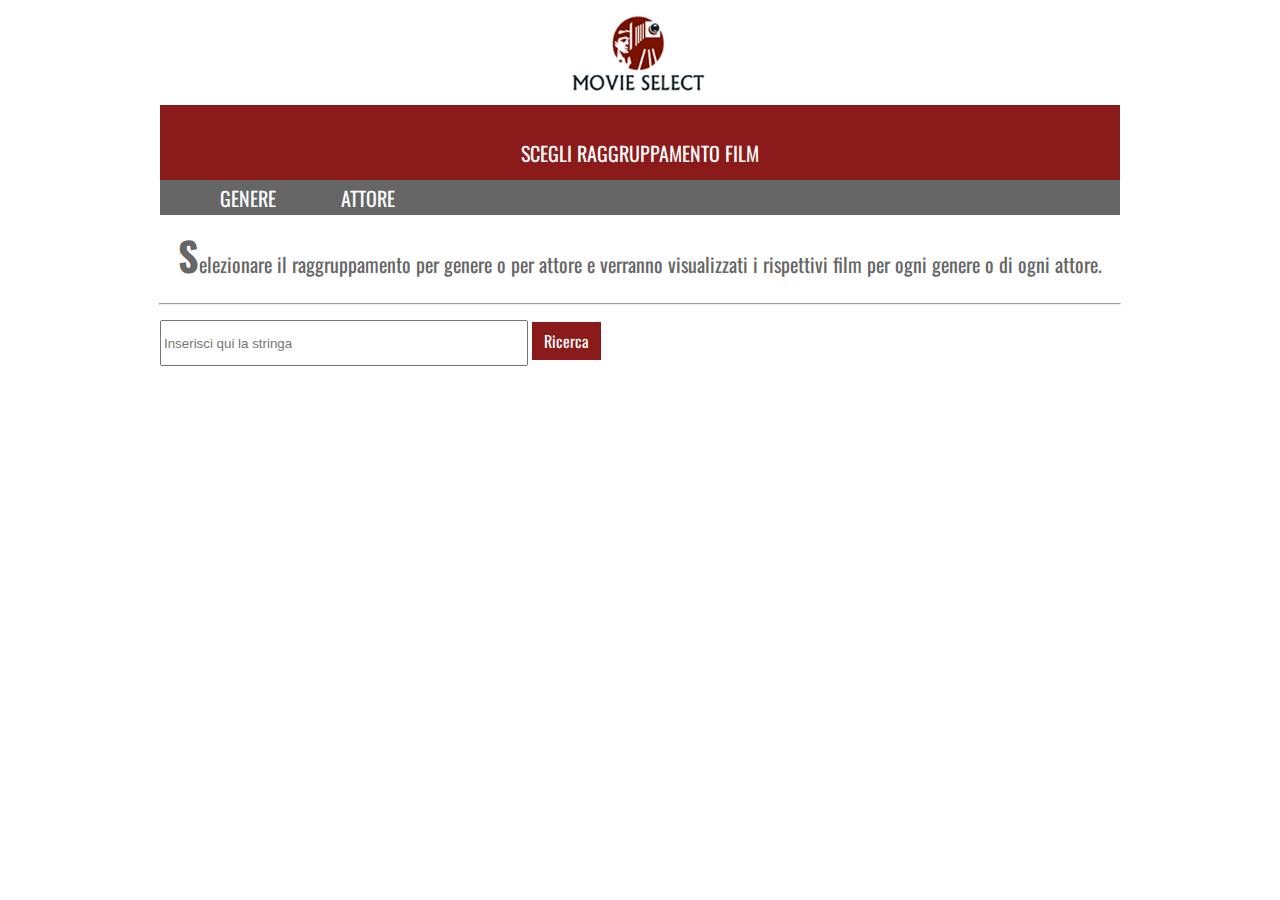
==== Filmboard/filmboard.html @ 56355467 "working on filmboard layout" ====
<!DOCTYPE html>
<html>
    <head>
        <title>Elenco film</title>
        <meta name="author" content="Marco,Riccardo,Luca">
        <link rel=stylesheet href="filmboard.css" type="text/css">
        <link rel="stylesheet" type="text/css" href="http://fonts.googleapis.com/css?family=Droid Sans">
        <link rel="icon" href="../covers/iconap.ico">
        <link href="https://fonts.googleapis.com/css?family=Open+Sans|Oswald" rel="stylesheet"> 
        <script type="text/javascript" language="javascript" src="https://code.jquery.com/jquery-3.2.1.js"></script>
        <script type="text/javascript" language="javascript" src="..\DB.js"></script>
    </head>
    <body onload="carica()">
        <div id="container">
            <center><a class="logo" href="../Homepage/Homepage.html"><img src=".\Icons\logo1.png"></a></center>       
            <div class="top" id="top-bar">
                <center><h1>Scegli raggruppamento film</h1></center>
            </div>
            <div id="nav">
                <ul class="list">
                    <li class="list__item">
                        <input type="radio" class="radio-btn" name="choice" id="inputGenere" />
                        <label for="a-opt" class="label" id="genere">Genere</label>
                    </li>
                    <li class="list__item">
                        <input type="radio" class="radio-btn" name="choice" id="inputAttore" />
                        <label for="b-opt" class="label" id="attore">Attore</label>
                    </li>
                </ul>
            </div>
            <div class="description">
                Selezionare il raggruppamento per genere o per attore e verranno visualizzati
                i rispettivi film per ogni genere o di ogni attore.
            </div>
            <hr class="hr"></hr>
        </div>


        <div class="middle" id="middle">
            <!--contenitore per le copertine -->
            <div id="contenitore"></div>
            <!--contenitore per la search bar -->
            <div id="searchbar">
              <input id="sbarinput" type="text" placeholder="Inserisci qui la stringa" maxlength="30">
              <span id="searchbutton">Ricerca</span>
            </div>
            <!--contenitore per la descrizione del film -->
            <div class="filmdescr" id="filmdescr"></div>
        </div>
    </body>
</html>
---- Filmboard/filmboard.css ----
body{
    background-color: white;
    margin: 0;
    padding: 0;
    color: #fff;
    font-family: 'Oswald', sans-serif;
}
h1{
    text-transform:uppercase;
    font-weight:normal;
    font-size: 20px;
}
h2{
    font-weight:normal;
    padding-left: 1%;
}
/*nav{
    top: 0;
    position: fixed;
    width: 100%;
    height: 200px;
    background-color: #fff;
}*/

/*.top{
    height: 100px;
    background-color:rgb(139,26,26);
    display: flex;
    margin-left: auto;
    margin-right: auto;
    justify-content: center;
    align-items: center;
    max-width: 960px;
}*/
#container{
    top: 0;
    position: fixed;
    width: 100%;
    background-color: white;
}
#top-bar{
    width:920px;
    height: 35px;
    padding:20px;
    background: rgb(139,26,26);
    margin-left: auto;
    margin-right: auto;
}
#top-bar h1  {color:white;}

#nav{
    width:960px;
    height: 35px;
    background:#666;
    color:#fff;
    margin-left: auto;
    margin-right: auto;
}
#nav ul{
    display: flex;
    height:35px;
    align-items: center;
    list-style-type: none;
    margin: 0;
}
#nav li:hover{
    height: 35px;
    background:#333;
}
.logo{
    display: inline-block;
    cursor: pointer;
    height: 100px;
    width: 160px;
}
.logo img{
    height: 100px;
    width: 160px;
    margin: auto;
}

.description {
    font-size: 20px;
    text-align: center;
    padding: 10px;
    padding-left: 0px;
    padding-right: 0px;
    color:#666;
    width: 960px;
    margin-left: auto;
    margin-right: auto;
    }
.description::first-letter{
    font-size: 40px;
    font-weight: bolder;
}

.hr{color:#666;
    text-align: center;
    width: 960px;
    margin-left: auto;
    margin-right: auto;
}

.halfhr{
    color:#666;
    width:450px;
    float:left;
}

.middle {
    /*padding-top: 15px;*/
    width: 960px;
    margin: auto;
    color: black;
    margin-top: 320px;
}

.group_name{
    width:500px;
    display: inline-block;
}

#contenitore{
  width: 500px;
  float: left;
  display: inline-block;
}

#filmdescr{
    width: 450px;
    height:auto;
    overflow: hidden;
    float: left;
    display:inline-block;
    margin-top:60px;
    right: 300px;
    border: 2px solid white;
    position: fixed;
    /*bisogna sistemare la posizione fissa*/
}

/***attributi della searchbar***/
#searchbar{
  width: 450px;
  height: 40px;
  display: inline-block;
}
#sbarinput{
  width: 360px;
  height: 40px;
  font-size: 19;
  /*display: none;*/
}
#searchbutton{
  width: 80px;
  height: 40px;
  padding: 7px 12px;
  /*display: none;*/
  color: white;
  background-color: rgb(139,26,26);
  font-size: 22;
  text-align: center;
  cursor:pointer;
}
#searchbutton:hover{
  background-color: rgb(47,79,79);
  box-shadow: 0px 0px 8px 3px rgb(0,0,0,0.3);
}
#barinfo{
  font-size: 19;
  color:#666;
}
#barinfo::first-letter{
    font-size: 25px;
    font-weight: bolder;
}


.descr_icon{
    display:inline-block;
    margin:auto;
}

.middle ul{
    list-style-type: none;
    margin: 0;
    padding: 0;
    overflow: hidden;
}
/*immagini locandina ridimensionate tutte alla stessa altezza e larghezza*/
.filming img{
    widows: 220px;; 
    height:242px;
}
.filming img:hover{
    width:185px;
    height:252px;
}

.film_icon li {
    padding: 10px;
    padding-left: 2px;
    padding-right: 2px;
    display: inline-block;
    cursor: pointer;
}
.film_icon li:first-of-type{
    padding-left: 0;
}

.list {
    -webkit-box-flex: 0;
    -ms-flex: 0 20rem;
    flex: 0 20rem;
  }

.list__item {
    position: relative;
    margin-right: 25px;
}

.radio-btn {
    display: none;
}

.label {
    display: flex;
    align-items: center;
    padding-right: 20px;
    padding-left: 20px;
    color: #fff;
    font-size: 1.25rem;
    text-transform: uppercase;
    cursor: pointer;
}
.label::before {
    display: block;
    height: 1.125rem;
    width: 1.125rem;
    margin-right: 0.625rem;
}
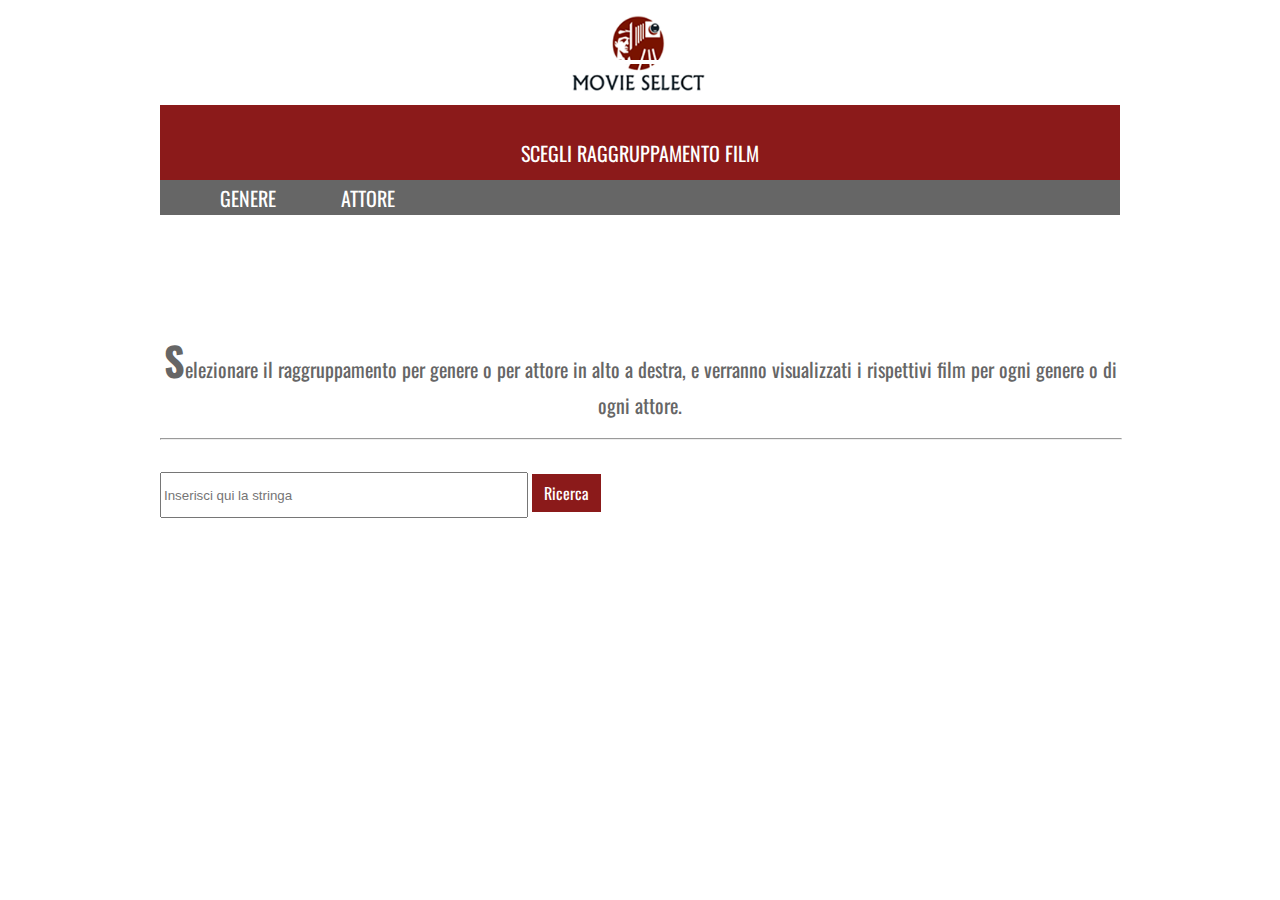
==== commit 6b66b8a0: "__" ====
--- a/Filmboard/filmboard.html
+++ b/Filmboard/filmboard.html
@@ -12,8 +12,11 @@
     </head>
     <body onload="carica()">
         <div id="container">
-            <center><a class="logo" href="../Homepage/Homepage.html"><img src=".\Icons\logo1.png"></a></center>       
+            <div class="filmdescr" id="filmdescr"></div>
+            <center><a class="logo" href="../Homepage/Homepage.html"><img src=".\Icons\logo1.png"></a></center>  
+             <!-- <div class="filmdescr" id="filmdescr"></div> -->     
             <div class="top" id="top-bar">
+
                 <center><h1>Scegli raggruppamento film</h1></center>
             </div>
             <div id="nav">
@@ -28,24 +31,27 @@
                     </li>
                 </ul>
             </div>
-            <div class="description">
-                Selezionare il raggruppamento per genere o per attore e verranno visualizzati
-                i rispettivi film per ogni genere o di ogni attore.
-            </div>
-            <hr class="hr"></hr>
         </div>
 
 
         <div class="middle" id="middle">
-            <!--contenitore per le copertine -->
-            <div id="contenitore"></div>
+            <div class="description">
+                    Selezionare il raggruppamento per genere o per attore in alto a destra, e verranno visualizzati
+                    i rispettivi film per ogni genere o di ogni attore.
+            </div>
+            <hr class="hr"></hr>
             <!--contenitore per la search bar -->
+            <br>
             <div id="searchbar">
               <input id="sbarinput" type="text" placeholder="Inserisci qui la stringa" maxlength="30">
               <span id="searchbutton">Ricerca</span>
             </div>
+            
+            <!--contenitore per le copertine -->
+            <div id="contenitore"></div>
+          
             <!--contenitore per la descrizione del film -->
-            <div class="filmdescr" id="filmdescr"></div>
+           <!--  <div class="filmdescr" id="filmdescr"></div> -->
         </div>
     </body>
 </html>
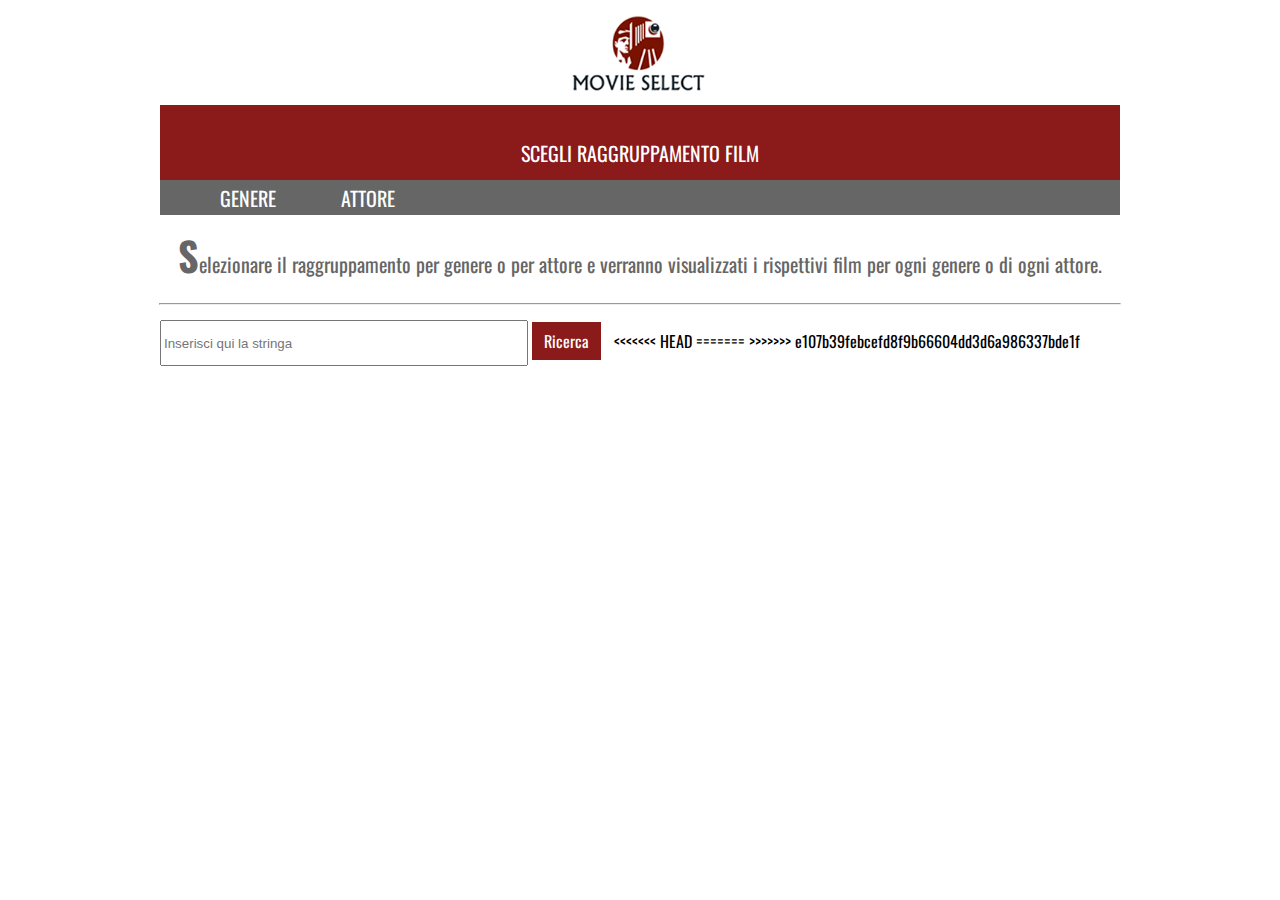
==== commit baddd338: "_" ====
--- a/Filmboard/filmboard.html
+++ b/Filmboard/filmboard.html
@@ -12,11 +12,8 @@
     </head>
     <body onload="carica()">
         <div id="container">
-            <div class="filmdescr" id="filmdescr"></div>
-            <center><a class="logo" href="../Homepage/Homepage.html"><img src=".\Icons\logo1.png"></a></center>  
-             <!-- <div class="filmdescr" id="filmdescr"></div> -->     
+            <center><a class="logo" href="../Homepage/Homepage.html"><img src=".\Icons\logo1.png"></a></center>       
             <div class="top" id="top-bar">
-
                 <center><h1>Scegli raggruppamento film</h1></center>
             </div>
             <div id="nav">
@@ -31,27 +28,31 @@
                     </li>
                 </ul>
             </div>
+            <div class="description">
+                Selezionare il raggruppamento per genere o per attore e verranno visualizzati
+                i rispettivi film per ogni genere o di ogni attore.
+            </div>
+            <hr class="hr"></hr>
         </div>
 
 
         <div class="middle" id="middle">
-            <div class="description">
-                    Selezionare il raggruppamento per genere o per attore in alto a destra, e verranno visualizzati
-                    i rispettivi film per ogni genere o di ogni attore.
-            </div>
-            <hr class="hr"></hr>
+            <!--contenitore per le copertine -->
+            <div id="contenitore"></div>
             <!--contenitore per la search bar -->
-            <br>
             <div id="searchbar">
               <input id="sbarinput" type="text" placeholder="Inserisci qui la stringa" maxlength="30">
               <span id="searchbutton">Ricerca</span>
             </div>
+<<<<<<< HEAD
             
             <!--contenitore per le copertine -->
             <div id="contenitore"></div>
           
+=======
+>>>>>>> e107b39febcefd8f9b66604dd3d6a986337bde1f
             <!--contenitore per la descrizione del film -->
-           <!--  <div class="filmdescr" id="filmdescr"></div> -->
+            <div class="filmdescr" id="filmdescr"></div>
         </div>
     </body>
 </html>
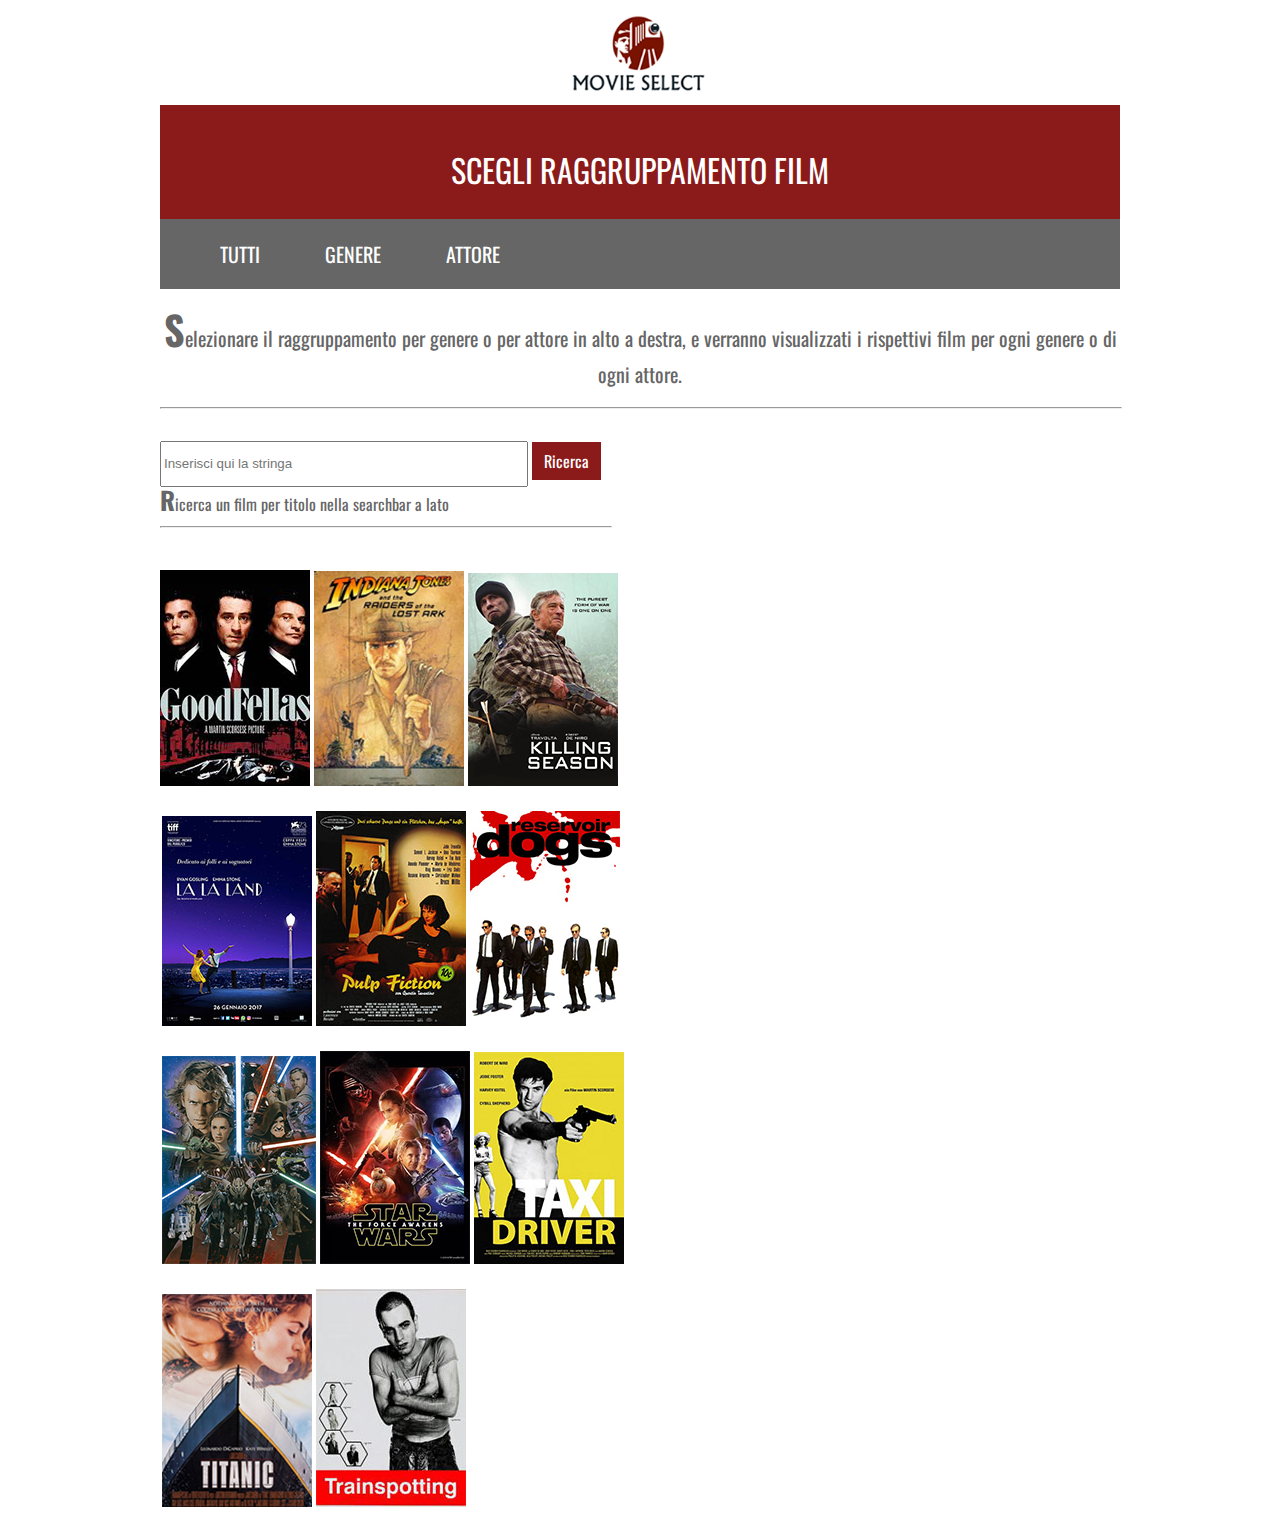
==== commit 1f41c2d6: "___" ====
--- a/Filmboard/filmboard.html
+++ b/Filmboard/filmboard.html
@@ -6,18 +6,25 @@
         <link rel=stylesheet href="filmboard.css" type="text/css">
         <link rel="stylesheet" type="text/css" href="http://fonts.googleapis.com/css?family=Droid Sans">
         <link rel="icon" href="../covers/iconap.ico">
-        <link href="https://fonts.googleapis.com/css?family=Open+Sans|Oswald" rel="stylesheet"> 
+        <link href="https://fonts.googleapis.com/css?family=Open+Sans|Oswald" rel="stylesheet">
         <script type="text/javascript" language="javascript" src="https://code.jquery.com/jquery-3.2.1.js"></script>
         <script type="text/javascript" language="javascript" src="..\DB.js"></script>
     </head>
     <body onload="carica()">
         <div id="container">
-            <center><a class="logo" href="../Homepage/Homepage.html"><img src=".\Icons\logo1.png"></a></center>       
+
+            <center><a class="logo" href="../Homepage/Homepage.html"><img src=".\Icons\logo1.png"></a></center>
+             <!-- <div class="filmdescr" id="filmdescr"></div> -->     
             <div class="top" id="top-bar">
+
                 <center><h1>Scegli raggruppamento film</h1></center>
             </div>
             <div id="nav">
-                <ul class="list">
+                  <ul class="list">
+                    <li class="list__item">
+                        <input type="radio" class="radio-btn" name="choice" id="inputTutti" />
+                        <label for="a-opt" class="label" id="tutti">Tutti</label>
+                    </li>
                     <li class="list__item">
                         <input type="radio" class="radio-btn" name="choice" id="inputGenere" />
                         <label for="a-opt" class="label" id="genere">Genere</label>
@@ -28,31 +35,32 @@
                     </li>
                 </ul>
             </div>
-            <div class="description">
-                Selezionare il raggruppamento per genere o per attore e verranno visualizzati
-                i rispettivi film per ogni genere o di ogni attore.
-            </div>
-            <hr class="hr"></hr>
         </div>
 
 
         <div class="middle" id="middle">
-            <!--contenitore per le copertine -->
-            <div id="contenitore"></div>
+            <div class="description">
+                    Selezionare il raggruppamento per genere o per attore in alto a destra, e verranno visualizzati
+                    i rispettivi film per ogni genere o di ogni attore.
+            </div>
+            <hr class="hr"></hr>
             <!--contenitore per la search bar -->
+            <br>
             <div id="searchbar">
               <input id="sbarinput" type="text" placeholder="Inserisci qui la stringa" maxlength="30">
               <span id="searchbutton">Ricerca</span>
             </div>
-<<<<<<< HEAD
-            
+
+
+
             <!--contenitore per le copertine -->
             <div id="contenitore"></div>
-          
-=======
->>>>>>> e107b39febcefd8f9b66604dd3d6a986337bde1f
+
+            <div class="filmdescr" id="filmdescr"></div>
+
+
             <!--contenitore per la descrizione del film -->
-            <div class="filmdescr" id="filmdescr"></div>
+           <!--  <div class="filmdescr" id="filmdescr"></div> -->
         </div>
     </body>
 </html>
--- a/Filmboard/filmboard.css
+++ b/Filmboard/filmboard.css
@@ -8,39 +8,20 @@
 h1{
     text-transform:uppercase;
     font-weight:normal;
-    font-size: 20px;
 }
 h2{
     font-weight:normal;
     padding-left: 1%;
 }
-/*nav{
-    top: 0;
-    position: fixed;
-    width: 100%;
-    height: 200px;
-    background-color: #fff;
-}*/
-
-/*.top{
-    height: 100px;
-    background-color:rgb(139,26,26);
-    display: flex;
-    margin-left: auto;
-    margin-right: auto;
-    justify-content: center;
-    align-items: center;
-    max-width: 960px;
-}*/
+
 #container{
     top: 0;
-    position: fixed;
+    /*position: fixed;*/
     width: 100%;
     background-color: white;
 }
 #top-bar{
     width:920px;
-    height: 35px;
     padding:20px;
     background: rgb(139,26,26);
     margin-left: auto;
@@ -50,21 +31,19 @@
 
 #nav{
     width:960px;
-    height: 35px;
     background:#666;
     color:#fff;
     margin-left: auto;
     margin-right: auto;
+    margin-top: -16px;
 }
 #nav ul{
     display: flex;
-    height:35px;
     align-items: center;
     list-style-type: none;
     margin: 0;
 }
 #nav li:hover{
-    height: 35px;
     background:#333;
 }
 .logo{
@@ -109,11 +88,11 @@
 }
 
 .middle {
-    /*padding-top: 15px;*/
+    
     width: 960px;
     margin: auto;
     color: black;
-    margin-top: 320px;
+    
 }
 
 .group_name{
@@ -128,23 +107,20 @@
 }
 
 #filmdescr{
-    width: 450px;
+    width:460px;
     height:auto;
-    overflow: hidden;
     float: left;
-    display:inline-block;
-    margin-top:60px;
-    right: 300px;
-    border: 2px solid white;
-    position: fixed;
-    /*bisogna sistemare la posizione fissa*/
+    margin-top:20px;
+    right: 30px;
+    color: black;
+    background: white;
 }
 
 /***attributi della searchbar***/
 #searchbar{
   width: 450px;
   height: 40px;
-  display: inline-block;
+  /*display: inline-block;*/
 }
 #sbarinput{
   width: 360px;
@@ -188,12 +164,13 @@
     padding: 0;
     overflow: hidden;
 }
-/*immagini locandina ridimensionate tutte alla stessa altezza e larghezza*/
-.filming img{
-    widows: 220px;; 
+/*immagini lacandina ridimensionate tutte alla stessa altezza e larghezza*/
+.filming{
+    width:175px; 
     height:242px;
 }
-.filming img:hover{
+
+.filming:hover{
     width:185px;
     height:252px;
 }
@@ -209,6 +186,7 @@
     padding-left: 0;
 }
 
+
 .list {
     -webkit-box-flex: 0;
     -ms-flex: 0 20rem;
@@ -227,13 +205,14 @@
 .label {
     display: flex;
     align-items: center;
-    padding-right: 20px;
-    padding-left: 20px;
+    padding: 20px;
     color: #fff;
     font-size: 1.25rem;
     text-transform: uppercase;
     cursor: pointer;
 }
+
+
 .label::before {
     display: block;
     height: 1.125rem;
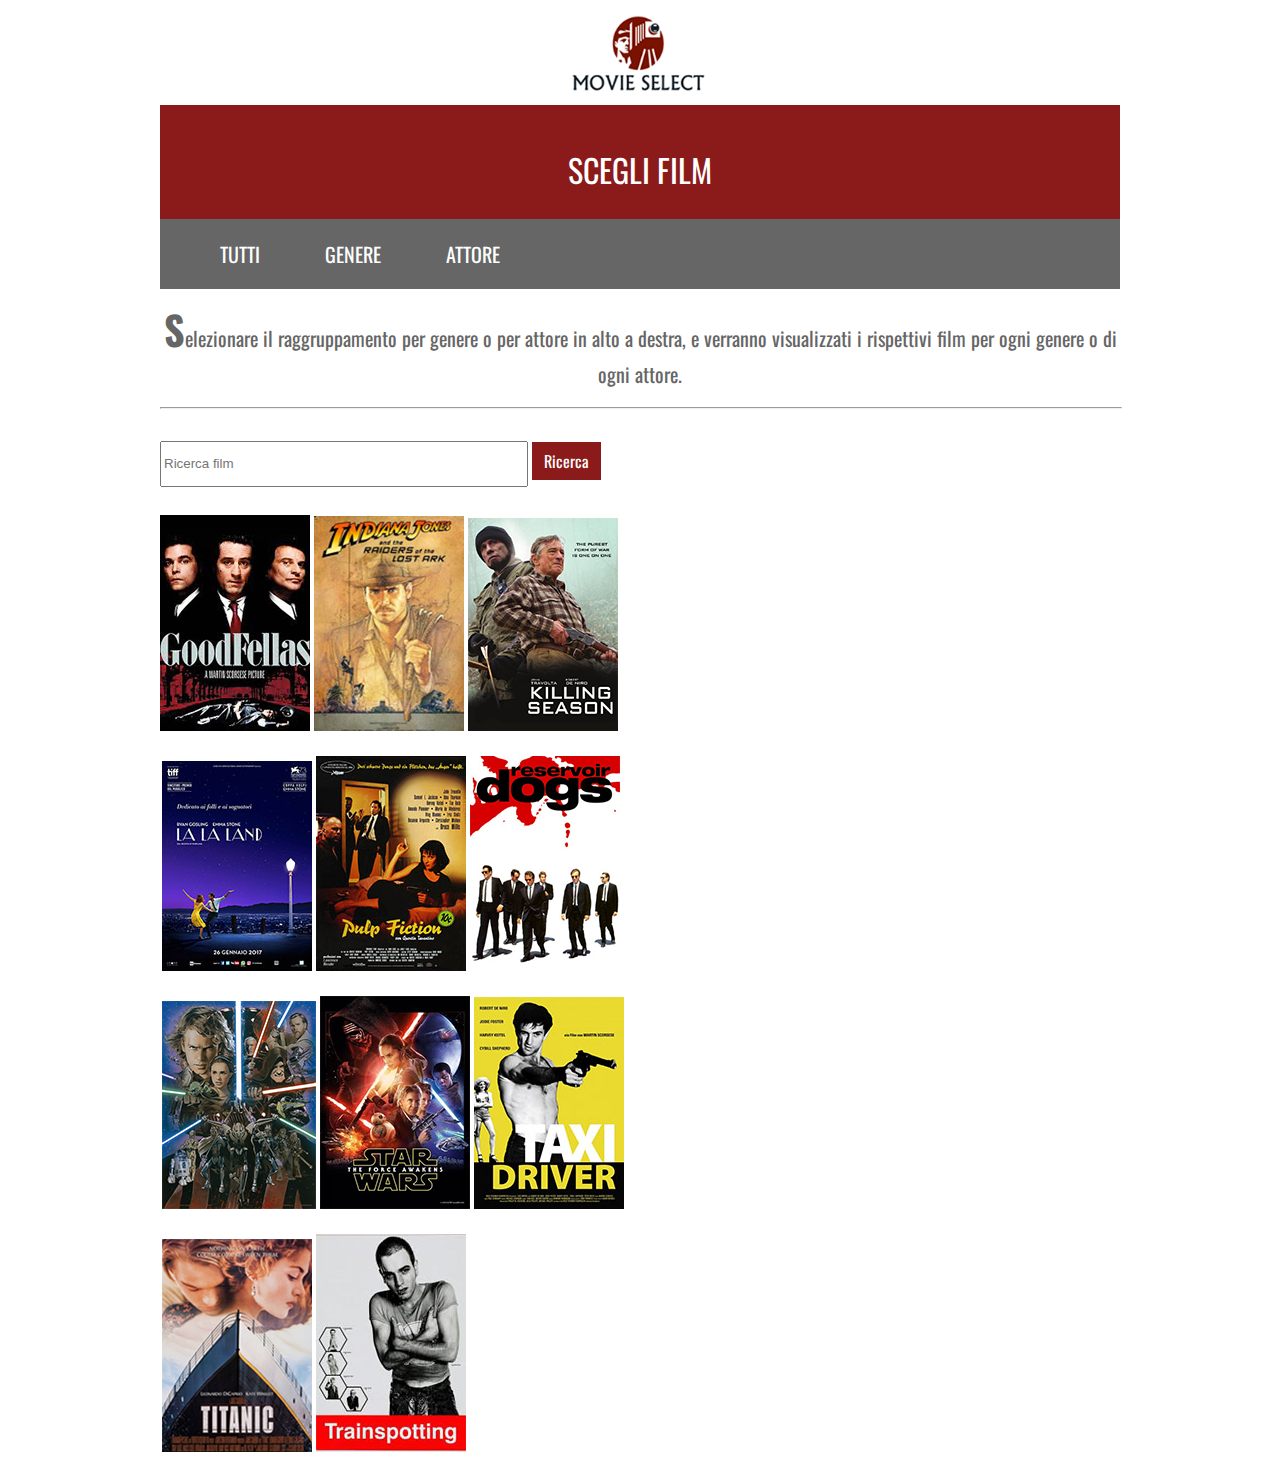
==== commit 4643a455: "scroll on film description on film img click" ====
--- a/Filmboard/filmboard.html
+++ b/Filmboard/filmboard.html
@@ -17,7 +17,7 @@
              <!-- <div class="filmdescr" id="filmdescr"></div> -->     
             <div class="top" id="top-bar">
 
-                <center><h1>Scegli raggruppamento film</h1></center>
+                <center><h1>Scegli film</h1></center>
             </div>
             <div id="nav">
                   <ul class="list">
@@ -47,12 +47,9 @@
             <!--contenitore per la search bar -->
             <br>
             <div id="searchbar">
-              <input id="sbarinput" type="text" placeholder="Inserisci qui la stringa" maxlength="30">
+              <input id="sbarinput" type="text" placeholder="Ricerca film" maxlength="30">
               <span id="searchbutton">Ricerca</span>
             </div>
-
-
-
             <!--contenitore per le copertine -->
             <div id="contenitore"></div>
 
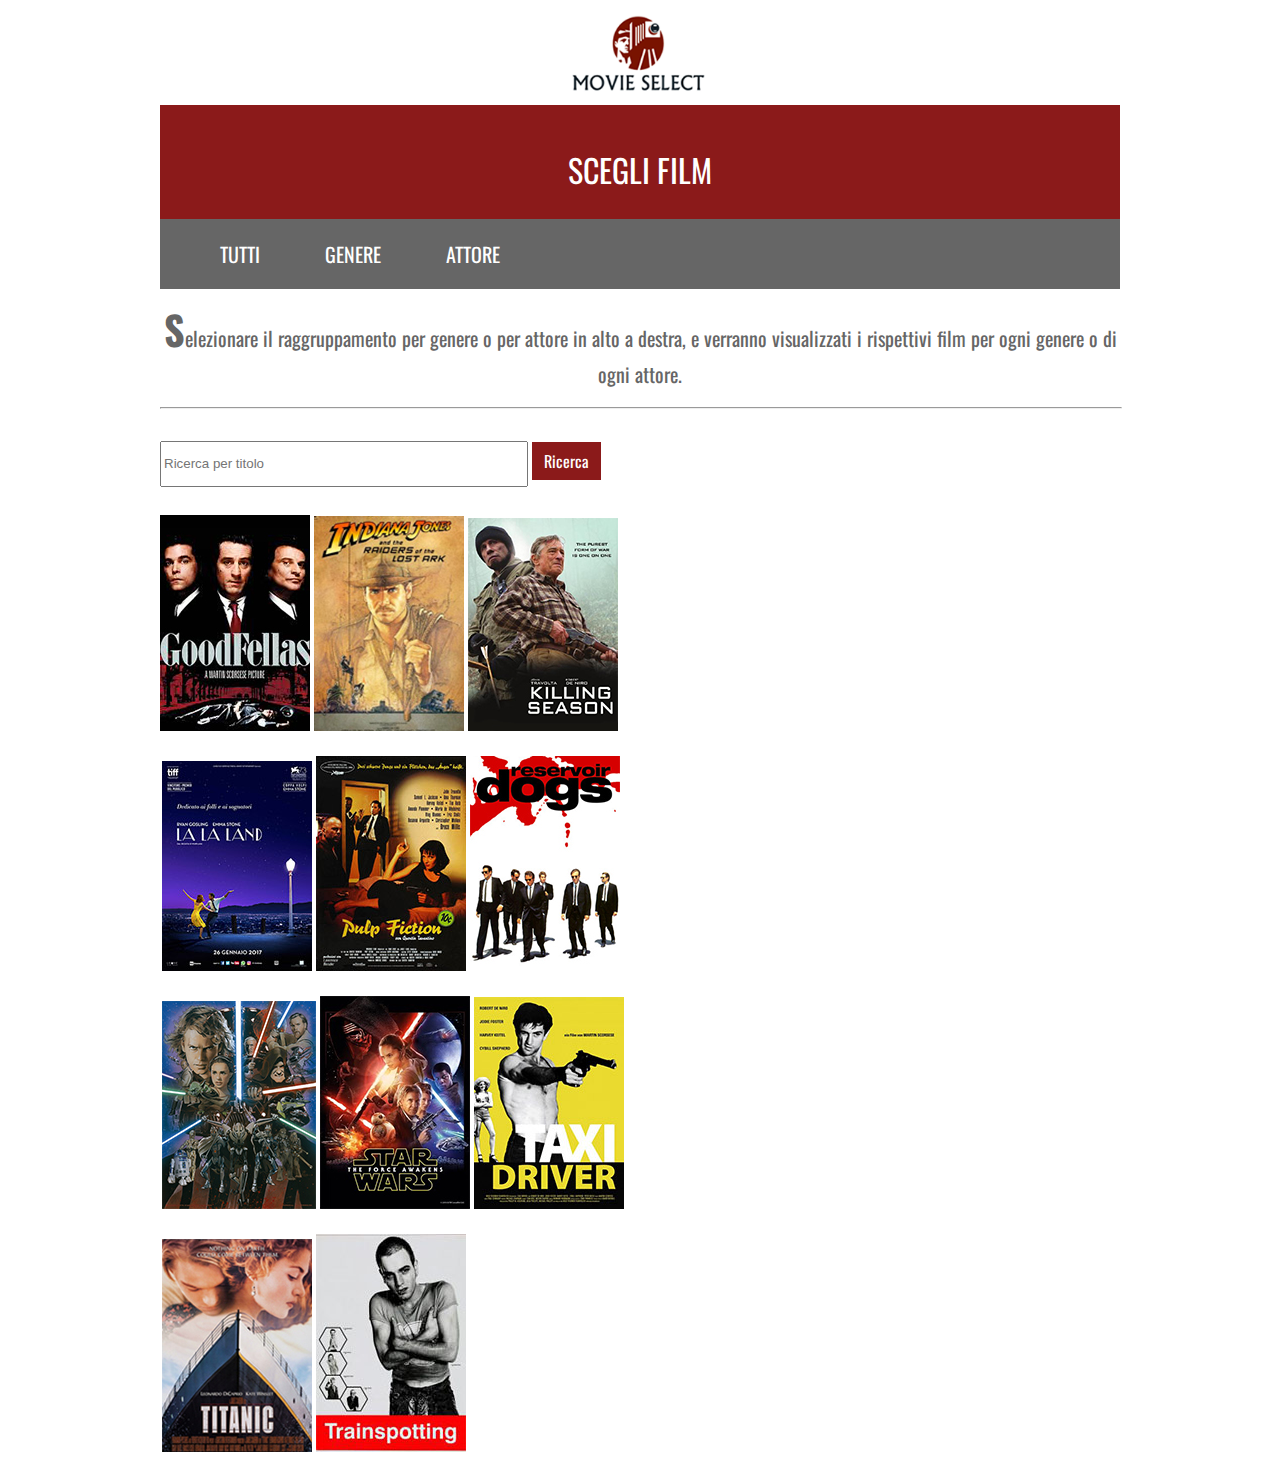
==== commit 2fa30562: "work on filmboard" ====
--- a/Filmboard/filmboard.html
+++ b/Filmboard/filmboard.html
@@ -43,16 +43,16 @@
                     Selezionare il raggruppamento per genere o per attore in alto a destra, e verranno visualizzati
                     i rispettivi film per ogni genere o di ogni attore.
             </div>
-            <hr class="hr"></hr>
+            <hr id="line" class="hr"></hr>
             <!--contenitore per la search bar -->
             <br>
             <div id="searchbar">
-              <input id="sbarinput" type="text" placeholder="Ricerca film" maxlength="30">
+              <input id="sbarinput" type="text" placeholder="Ricerca per titolo" maxlength="30">
               <span id="searchbutton">Ricerca</span>
             </div>
             <!--contenitore per le copertine -->
             <div id="contenitore"></div>
-
+            <a id="desc"></a>
             <div class="filmdescr" id="filmdescr"></div>
 
 
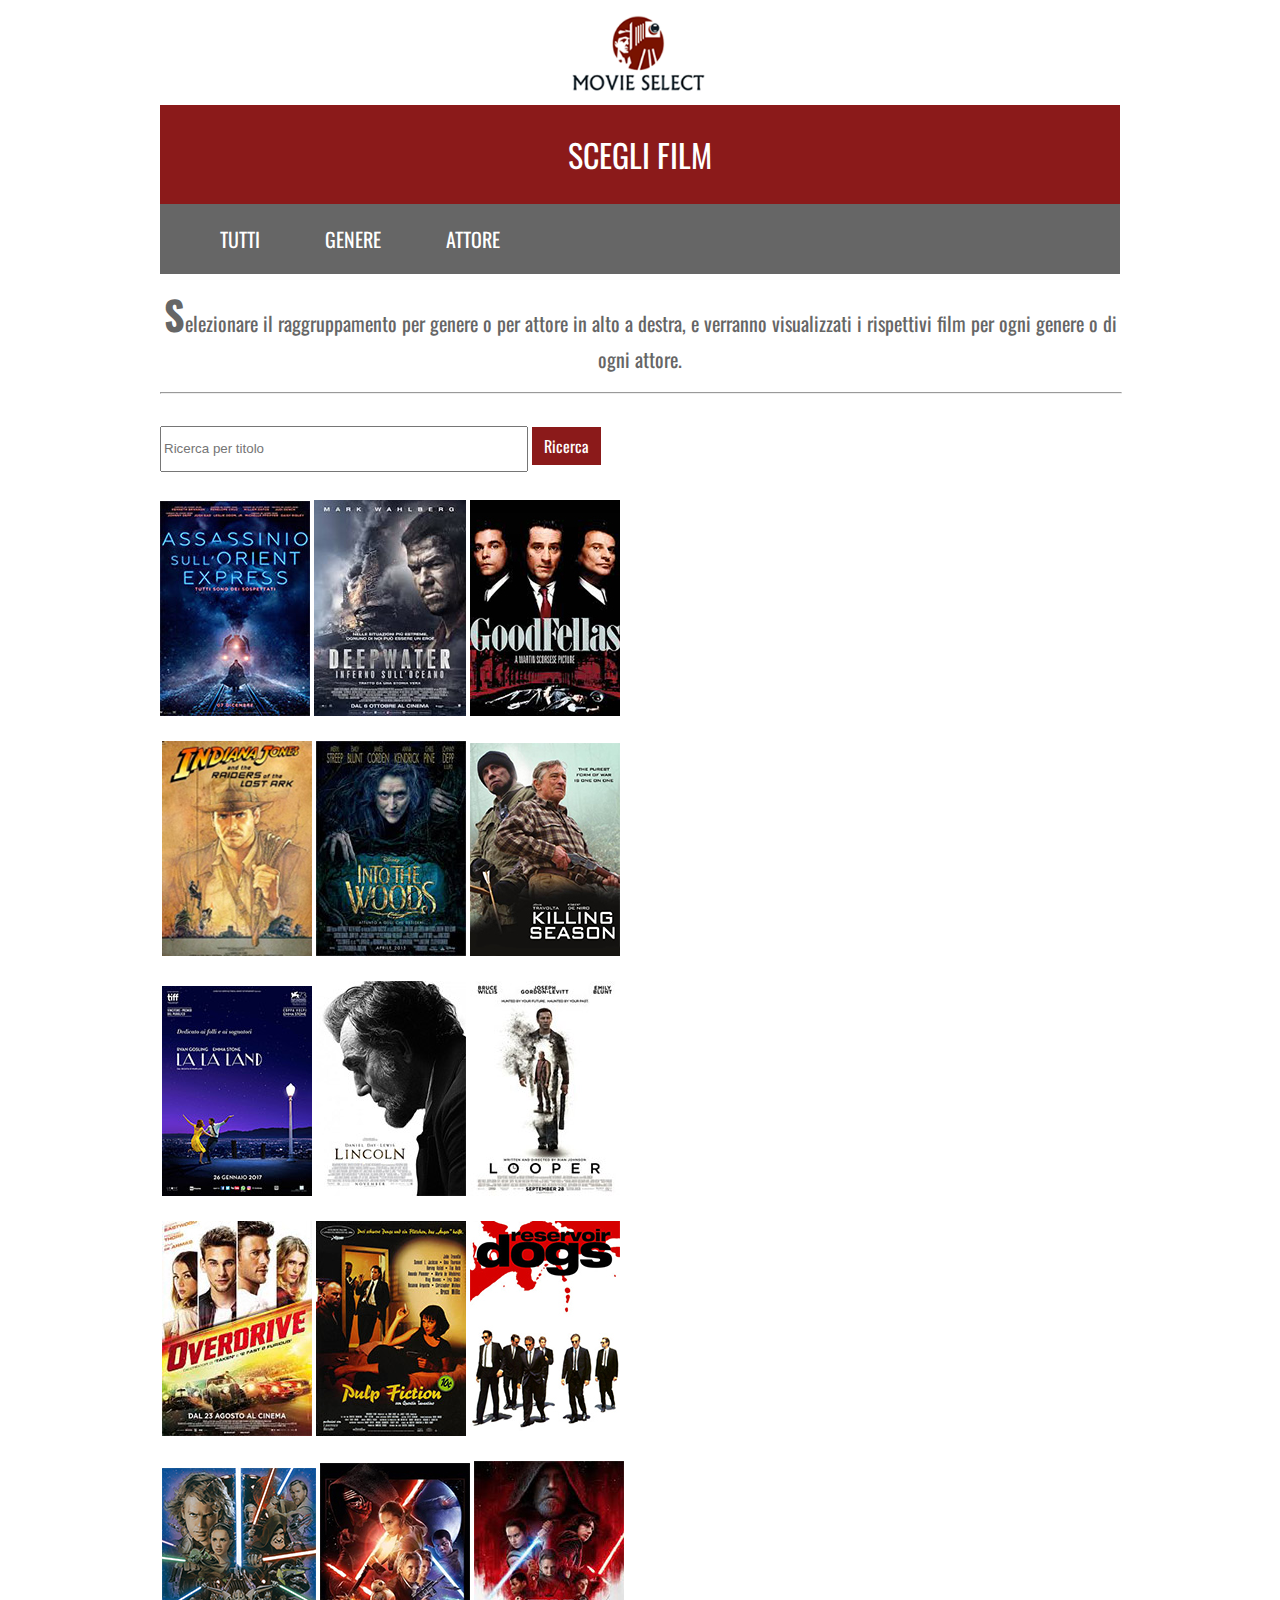
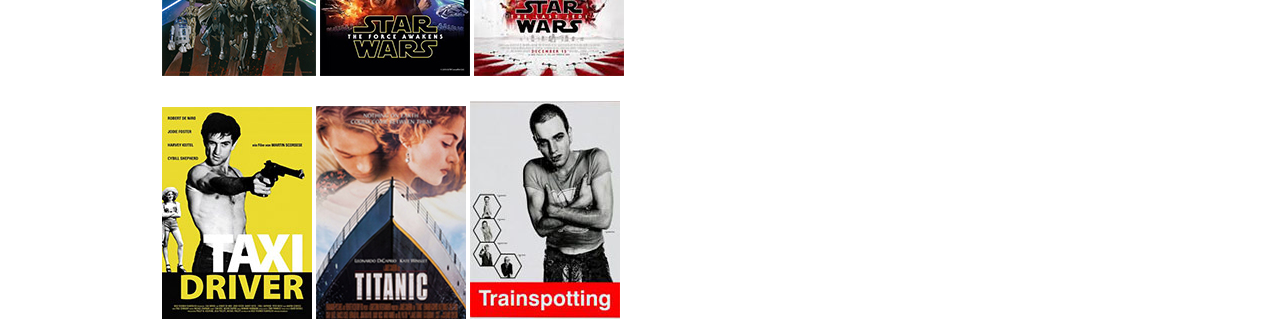
==== commit 626871f5: "last fixing" ====
--- a/Filmboard/filmboard.html
+++ b/Filmboard/filmboard.html
@@ -17,7 +17,7 @@
              <!-- <div class="filmdescr" id="filmdescr"></div> -->     
             <div class="top" id="top-bar">
 
-                <center><h1>Scegli film</h1></center>
+                <center style="margin-top:-15px;"><h1>Scegli film</h1></center>
             </div>
             <div id="nav">
                   <ul class="list">
--- a/Filmboard/filmboard.css
+++ b/Filmboard/filmboard.css
@@ -88,11 +88,11 @@
 }
 
 .middle {
-    
+
     width: 960px;
     margin: auto;
     color: black;
-    
+
 }
 
 .group_name{
@@ -115,6 +115,10 @@
     color: black;
     background: white;
 }
+.attr_descr{
+    color:rgb(139,26,26);
+}
+
 
 /***attributi della searchbar***/
 #searchbar{
@@ -166,7 +170,7 @@
 }
 /*immagini lacandina ridimensionate tutte alla stessa altezza e larghezza*/
 .filming{
-    width:175px; 
+    width:175px;
     height:242px;
 }
 
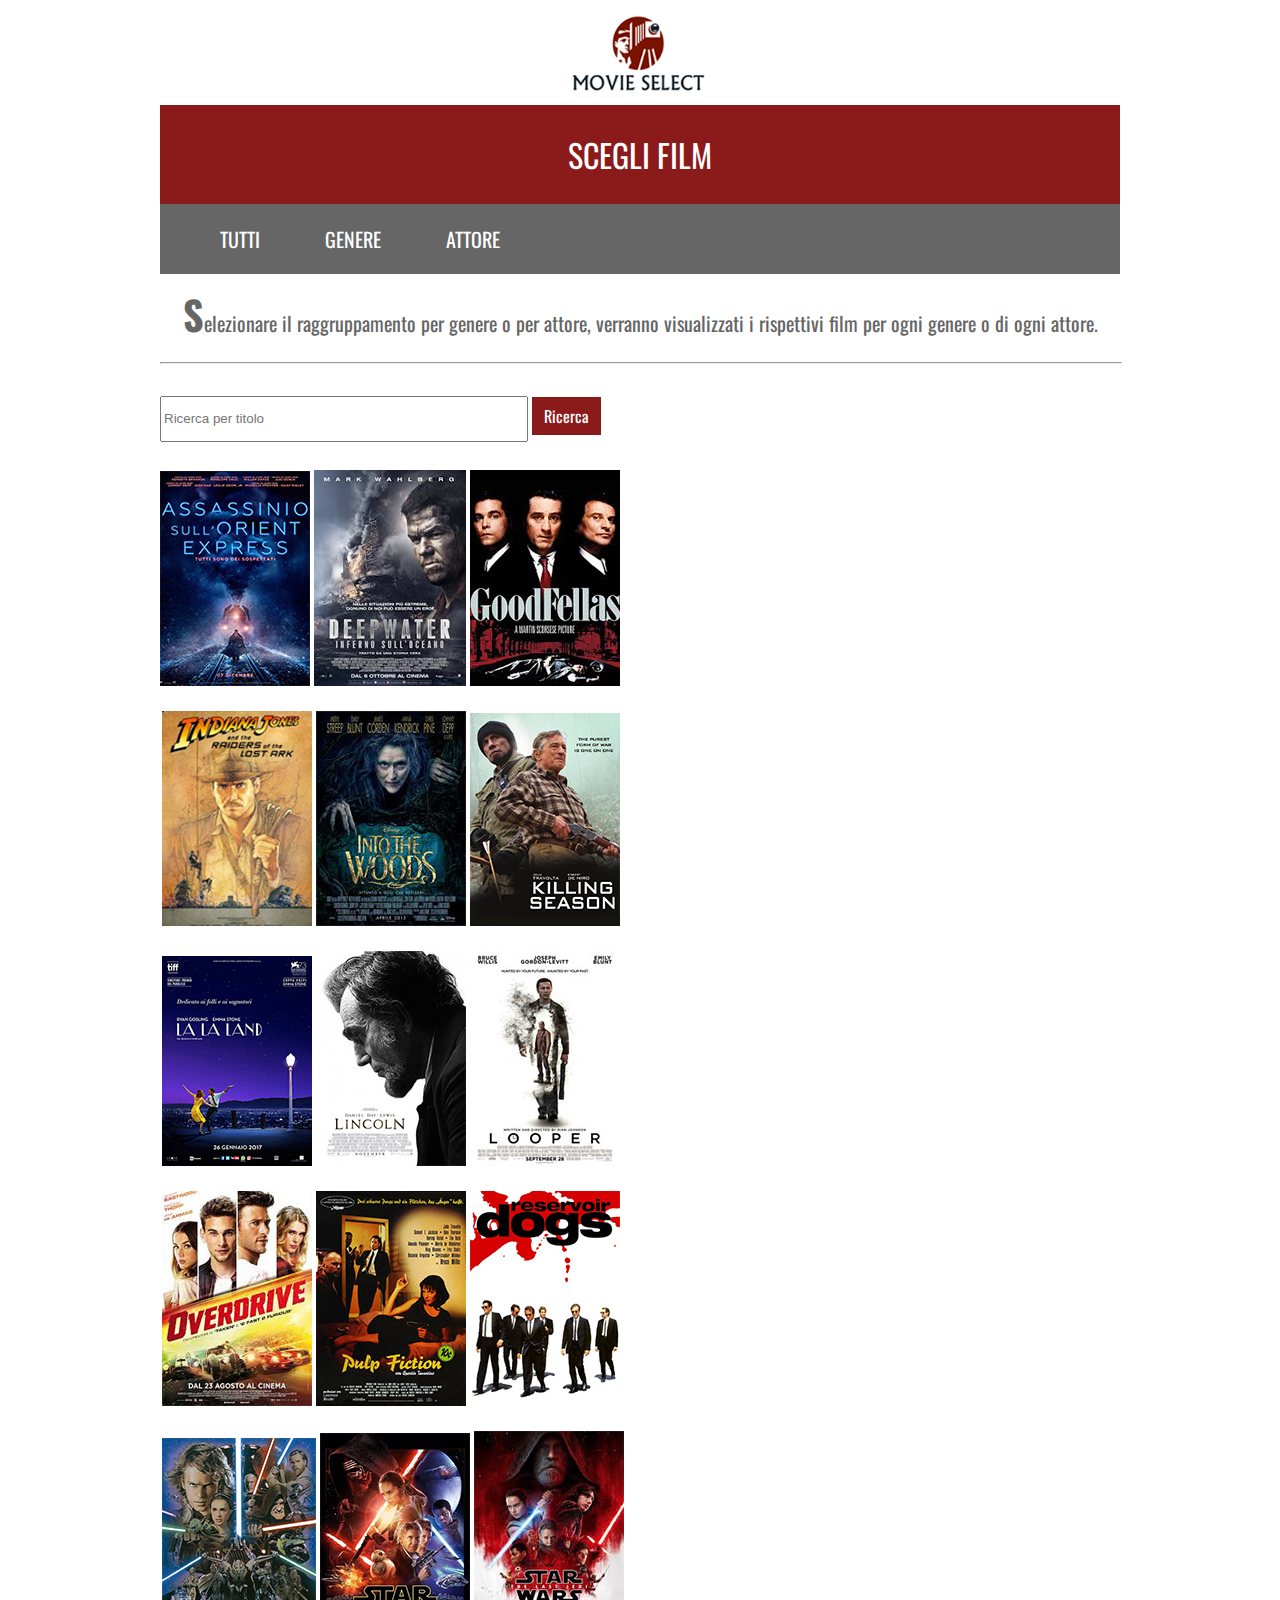
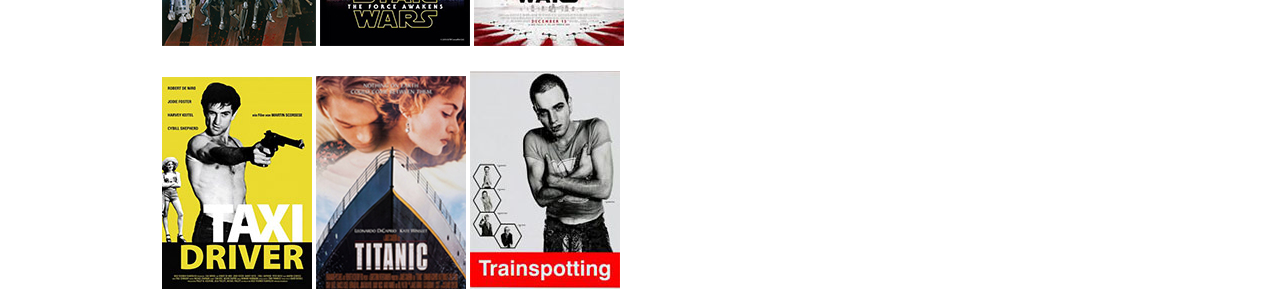
==== commit fbf3e428: "scroll to filmdesc on film icon click added" ====
--- a/Filmboard/filmboard.html
+++ b/Filmboard/filmboard.html
@@ -40,7 +40,7 @@
 
         <div class="middle" id="middle">
             <div class="description">
-                    Selezionare il raggruppamento per genere o per attore in alto a destra, e verranno visualizzati
+                    Selezionare il raggruppamento per genere o per attore, verranno visualizzati
                     i rispettivi film per ogni genere o di ogni attore.
             </div>
             <hr id="line" class="hr"></hr>
